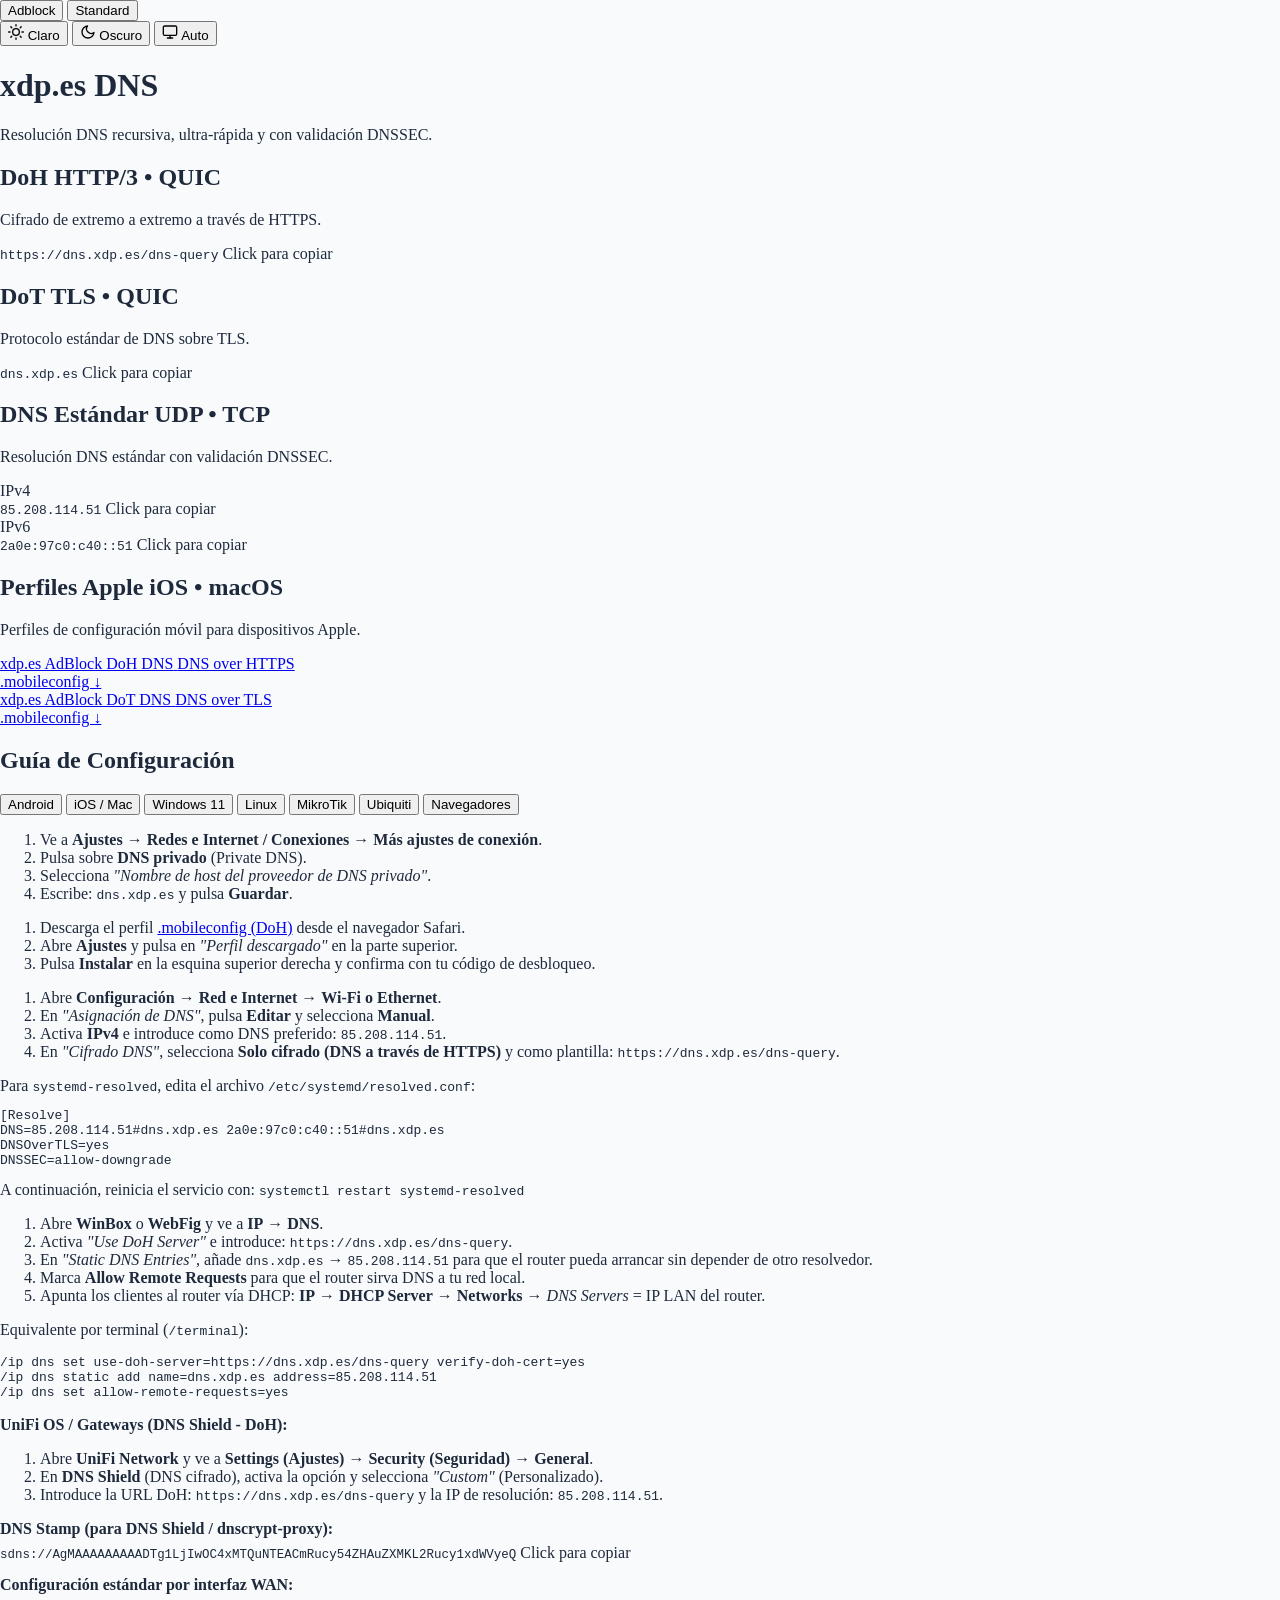
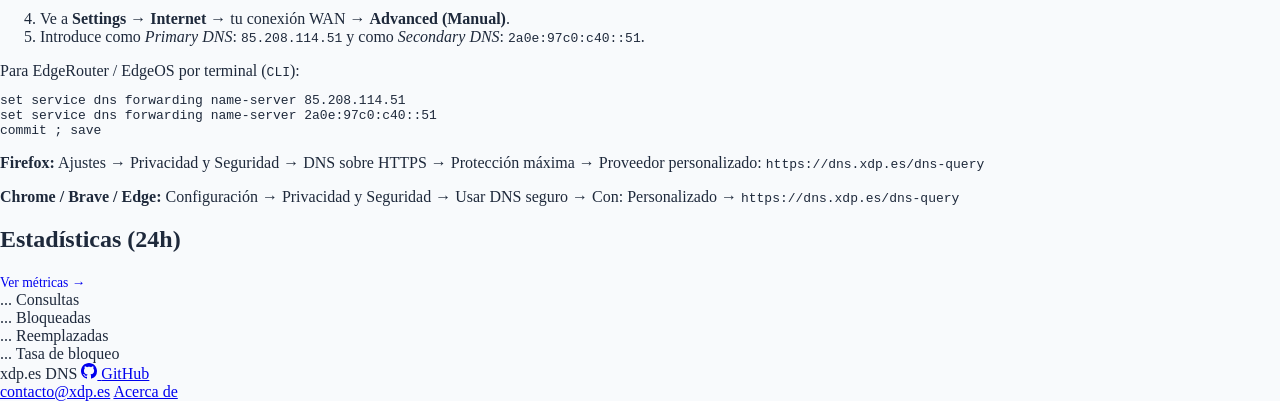
==== web/index.html @ 0057637e "Fix instant top and bottom overscroll and theme-color recoloring on theme switch" ====
<!DOCTYPE html>
<html lang="es" prefix="og: https://ogp.me/ns#">
<head>
    <meta charset="UTF-8">
    <meta name="viewport" content="width=device-width, initial-scale=1.0">
    <meta name="color-scheme" content="dark light">
    <title>xdp.es DNS</title>
    <meta name="description" content="Servidor DNS ultrarrápido enfocado en la privacidad">
    <link rel="canonical" href="https://xdp.es/">
    <meta name="robots" content="index, follow">

    <!-- Agentic & AI Machine-Readable Discovery -->
    <link rel="help" type="text/markdown" href="/llms.txt" title="LLM & AI Agent Context">
    <link rel="service-desc" type="application/json" href="/openapi.json" title="OpenAPI 3.1 Specification">
    <link rel="sitemap" type="application/xml" href="/sitemap.xml">

    <!-- Open Graph & Social -->
    <meta property="og:title" content="xdp.es DNS">
    <meta property="og:description" content="Servidor DNS ultrarrápido enfocado en la privacidad">
    <meta property="og:url" content="https://xdp.es/">
    <meta property="og:type" content="website">
    <meta property="og:site_name" content="xdp.es">
    <meta property="og:locale" content="es_ES">
    <meta property="og:image" content="https://xdp.es/android-chrome-512x512.png">
    <meta name="twitter:card" content="summary">
    <meta name="twitter:title" content="xdp.es DNS">
    <meta name="twitter:description" content="Servidor DNS ultrarrápido enfocado en la privacidad">
    <meta name="twitter:image" content="https://xdp.es/android-chrome-512x512.png">

    <!-- Theme Color for Mobile Browsers -->
    <meta name="theme-color" content="#0e0f12" media="(prefers-color-scheme: dark)">
    <meta name="theme-color" content="#f8fafc" media="(prefers-color-scheme: light)">

    <!-- Structured Data (JSON-LD) -->
    <script type="application/ld+json">
    {
      "@context": "https://schema.org",
      "@graph": [
        {
          "@type": "WebSite",
          "@id": "https://xdp.es/#website",
          "url": "https://xdp.es/",
          "name": "xdp.es DNS",
          "inLanguage": "es"
        },
        {
          "@type": "Organization",
          "@id": "https://xdp.es/#organization",
          "name": "xdp.es DNS",
          "url": "https://xdp.es/",
          "email": "contacto@xdp.es",
          "contactPoint": {
            "@type": "ContactPoint",
            "email": "contacto@xdp.es",
            "contactType": "customer support"
          }
        },
        {
          "@type": "WebAPI",
          "@id": "https://xdp.es/#webapi",
          "name": "xdp.es DNS over HTTPS",
          "documentation": "https://xdp.es/llms.txt",
          "termsOfService": "https://xdp.es/",
          "endpointUrl": "https://dns.xdp.es/dns-query"
        }
      ]
    }
    </script>

    <!-- Critical Anti-FOUC Background Style -->
    <style>
        html, body {
            background-color: #0e0f12;
            color: #f3f4f6;
            margin: 0;
            padding: 0;
        }
        html[data-theme="light"], html[data-theme="light"] body {
            background-color: #f8fafc;
            color: #1e293b;
        }
        html[data-theme="dark"], html[data-theme="dark"] body {
            background-color: #0e0f12;
            color: #f3f4f6;
        }
    </style>

    <!-- Inline script to prevent theme & language flashing (FOIT / FOUC) -->
    <script>
        (function() {
            try {
                const theme = localStorage.getItem('xdp_theme') || 'auto';
                const prefersDark = window.matchMedia('(prefers-color-scheme: dark)').matches;
                const effectiveTheme = theme === 'auto' ? (prefersDark ? 'dark' : 'light') : theme;
                document.documentElement.setAttribute('data-theme', effectiveTheme);
                document.documentElement.style.backgroundColor = effectiveTheme === 'dark' ? '#0e0f12' : '#f8fafc';
                document.documentElement.style.colorScheme = effectiveTheme;

                const navLang = (navigator.language || (navigator.languages && navigator.languages[0]) || 'es').toLowerCase();
                const userLang = navLang.startsWith('es') ? 'es' : 'en';
                document.documentElement.setAttribute('lang', userLang);
            } catch (e) {}
        })();
    </script>

    <!-- Speculation Rules for Instant 0ms Page Navigation -->
    <script type="speculationrules">
    {
      "prerender": [
        {
          "source": "list",
          "urls": ["/", "/about", "/stats", "/blocked"],
          "eagerness": "moderate"
        }
      ]
    }
    </script>

    <!-- Priority Stylesheet -->
    <link rel="stylesheet" href="/index.css?v=5.0">

    <!-- Fonts -->
    <link rel="preconnect" href="https://fonts.googleapis.com">
    <link rel="preconnect" href="https://fonts.gstatic.com" crossorigin>
    <link rel="preload" as="style" href="https://fonts.googleapis.com/css2?family=Inter:wght@400;500;600;700;800&display=swap">
    <link rel="stylesheet" href="https://fonts.googleapis.com/css2?family=Inter:wght@400;500;600;700;800&display=swap" media="print" onload="this.media='all'">
    <noscript>
        <link rel="stylesheet" href="https://fonts.googleapis.com/css2?family=Inter:wght@400;500;600;700;800&display=swap">
    </noscript>

    <!-- Favicons -->
    <link rel="apple-touch-icon" sizes="180x180" href="/apple-touch-icon.png">
    <link rel="icon" type="image/png" sizes="32x32" href="/favicon-32x32.png">
    <link rel="icon" type="image/png" sizes="16x16" href="/favicon-16x16.png">
    <link rel="shortcut icon" href="/favicon.ico">
    <link rel="manifest" href="/site.webmanifest">
</head>
<body>
    <div class="container">
        <!-- Site Header -->
        <header class="home-header">
            <div class="header-top">
                <div class="dns-mode-selector" role="group" aria-label="Modo DNS" data-agent-role="dns-mode-control">
                    <button type="button" class="dns-mode-btn active" data-dns-mode="adblock" aria-pressed="true" onclick="setDnsMode('adblock')" data-i18n="mode.adblock">Adblock</button>
                    <button type="button" class="dns-mode-btn" data-dns-mode="standard" aria-pressed="false" onclick="setDnsMode('standard')" data-i18n="mode.standard">Standard</button>
                </div>
                <div class="theme-switcher" role="group" aria-label="Seleccionar tema de color" data-agent-role="theme-control">
                    <button type="button" class="theme-btn" data-theme-val="light" onclick="setTheme('light')" title="Modo Claro" aria-label="Modo Claro" data-agent-action="set-light-theme">
                        <svg class="theme-icon" viewBox="0 0 24 24" width="16" height="16" stroke="currentColor" stroke-width="2" fill="none" stroke-linecap="round" stroke-linejoin="round" aria-hidden="true">
                            <circle cx="12" cy="12" r="5"></circle>
                            <line x1="12" y1="1" x2="12" y2="3"></line>
                            <line x1="12" y1="21" x2="12" y2="23"></line>
                            <line x1="4.22" y1="4.22" x2="5.64" y2="5.64"></line>
                            <line x1="18.36" y1="18.36" x2="19.78" y2="19.78"></line>
                            <line x1="1" y1="12" x2="3" y2="12"></line>
                            <line x1="21" y1="12" x2="23" y2="12"></line>
                            <line x1="4.22" y1="19.78" x2="5.64" y2="18.36"></line>
                            <line x1="18.36" y1="5.64" x2="19.78" y2="4.22"></line>
                        </svg>
                        <span class="theme-text" data-i18n="theme.light">Claro</span>
                    </button>
                    <button type="button" class="theme-btn" data-theme-val="dark" onclick="setTheme('dark')" title="Modo Oscuro" aria-label="Modo Oscuro" data-agent-action="set-dark-theme">
                        <svg class="theme-icon" viewBox="0 0 24 24" width="16" height="16" stroke="currentColor" stroke-width="2" fill="none" stroke-linecap="round" stroke-linejoin="round" aria-hidden="true">
                            <path d="M21 12.79A9 9 0 1 1 11.21 3 7 7 0 0 0 21 12.79z"></path>
                        </svg>
                        <span class="theme-text" data-i18n="theme.dark">Oscuro</span>
                    </button>
                    <button type="button" class="theme-btn" data-theme-val="auto" onclick="setTheme('auto')" title="Automático" aria-label="Automático" data-agent-action="set-auto-theme">
                        <svg class="theme-icon" viewBox="0 0 24 24" width="16" height="16" stroke="currentColor" stroke-width="2" fill="none" stroke-linecap="round" stroke-linejoin="round" aria-hidden="true">
                            <rect x="2" y="3" width="20" height="14" rx="2" ry="2"></rect>
                            <line x1="8" y1="21" x2="16" y2="21"></line>
                            <line x1="12" y1="17" x2="12" y2="21"></line>
                        </svg>
                        <span class="theme-text" data-i18n="theme.auto">Auto</span>
                    </button>
                </div>
            </div>
            <div class="header-brand">
                <h1>xdp.es DNS</h1>
                <div class="subtitle" data-i18n="hero.subtitle">Resolución DNS recursiva, ultra-rápida y con validación DNSSEC.</div>
            </div>
        </header>

        <!-- Main Content -->
        <main>
            <!-- DoH (DNS over HTTPS) -->
            <section class="card" aria-labelledby="heading-doh" data-agent-protocol="doh" data-endpoint-url="https://dns.xdp.es/dns-query">
                <div class="card-header">
                    <h2 id="heading-doh">DoH <span class="badge">HTTP/3 &bull; QUIC</span></h2>
                </div>
                <div class="card-content">
                    <p class="desc" data-i18n="doh.desc">Cifrado de extremo a extremo a través de HTTPS.</p>
                    <div class="endpoint-box">
                        <div class="copyable-wrapper" role="button" tabindex="0" onclick="copyCurrentEndpoint('doh', this)" onkeydown="if(event.key==='Enter'||event.key===' ')copyCurrentEndpoint('doh', this)" aria-label="Copiar URL DoH" data-agent-action="copy-doh-endpoint">
                            <code class="code-val" id="doh-endpoint-value">https://dns.xdp.es/dns-query</code>
                            <span class="tooltip" data-i18n="copy.tooltip">Click para copiar</span>
                        </div>
                    </div>
                </div>
            </section>

            <!-- DoT (DNS over TLS) -->
            <section class="card" aria-labelledby="heading-dot" data-agent-protocol="dot" data-endpoint-hostname="dns.xdp.es" data-endpoint-port="853">
                <div class="card-header">
                    <h2 id="heading-dot">DoT <span class="badge">TLS &bull; QUIC</span></h2>
                </div>
                <div class="card-content">
                    <p class="desc" data-i18n="dot.desc">Protocolo estándar de DNS sobre TLS.</p>
                    <div class="endpoint-box">
                        <div class="copyable-wrapper" role="button" tabindex="0" onclick="copyCurrentEndpoint('dot', this)" onkeydown="if(event.key==='Enter'||event.key===' ')copyCurrentEndpoint('dot', this)" aria-label="Copiar Hostname DoT" data-agent-action="copy-dot-hostname">
                            <code class="code-val" id="dot-hostname-value">dns.xdp.es</code>
                            <span class="tooltip" data-i18n="copy.tooltip">Click para copiar</span>
                        </div>
                    </div>
                </div>
            </section>

            <!-- Standard DNS (UDP / TCP) -->
            <section class="card" aria-labelledby="heading-standard-dns" data-agent-protocol="dns-plain">
                <div class="card-header">
                    <h2 id="heading-standard-dns"><span data-i18n="std.title">DNS Estándar</span> <span class="badge badge-secondary">UDP &bull; TCP</span></h2>
                </div>
                <div class="card-content">
                    <p class="desc" data-i18n="std.desc">Resolución DNS estándar con validación DNSSEC.</p>
                    <div class="ip-grid">
                        <div class="ip-item" data-ip-version="ipv4">
                            <span class="label">IPv4</span>
                            <div class="copyable-wrapper" role="button" tabindex="0" onclick="copyCurrentEndpoint('ipv4', this)" onkeydown="if(event.key==='Enter'||event.key===' ')copyCurrentEndpoint('ipv4', this)" aria-label="Copiar IPv4" data-agent-action="copy-ipv4">
                                <code class="code-val" id="ipv4-value">85.208.114.51</code>
                                <span class="tooltip" data-i18n="copy.tooltip">Click para copiar</span>
                            </div>
                        </div>
                        <div class="ip-item" data-ip-version="ipv6">
                            <span class="label">IPv6</span>
                            <div class="copyable-wrapper" role="button" tabindex="0" onclick="copyCurrentEndpoint('ipv6', this)" onkeydown="if(event.key==='Enter'||event.key===' ')copyCurrentEndpoint('ipv6', this)" aria-label="Copiar IPv6" data-agent-action="copy-ipv6">
                                <code class="code-val" id="ipv6-value">2a0e:97c0:c40::51</code>
                                <span class="tooltip" data-i18n="copy.tooltip">Click para copiar</span>
                            </div>
                        </div>
                    </div>
                </div>
            </section>

            <!-- Apple Profiles (iOS / macOS) -->
            <section class="card" aria-labelledby="heading-profiles" data-agent-category="apple-profiles">
                <div class="card-header">
                    <h2 id="heading-profiles"><span data-i18n="profiles.title">Perfiles Apple</span> <span class="badge">iOS &bull; macOS</span></h2>
                </div>
                <div class="card-content">
                    <p class="desc" data-i18n="profiles.desc">Perfiles de configuración móvil para dispositivos Apple.</p>
                    <div class="profile-list">
                        <a href="dns_xdp_es_doh.mobileconfig" id="profile-doh-link" class="profile-btn" download aria-label="Descargar perfil DoH" data-agent-action="download-doh-mobileconfig">
                            <div class="profile-info">
                                <span class="profile-label" id="profile-doh-label" data-i18n="profiles.doh_title">xdp.es AdBlock DoH DNS</span>
                                <span class="profile-sub">DNS over HTTPS</span>
                            </div>
                            <span class="profile-link">.mobileconfig &darr;</span>
                        </a>
                        <a href="dns_xdp_es_dot.mobileconfig" id="profile-dot-link" class="profile-btn" download aria-label="Descargar perfil DoT" data-agent-action="download-dot-mobileconfig">
                            <div class="profile-info">
                                <span class="profile-label" id="profile-dot-label" data-i18n="profiles.dot_title">xdp.es AdBlock DoT DNS</span>
                                <span class="profile-sub">DNS over TLS</span>
                            </div>
                            <span class="profile-link">.mobileconfig &darr;</span>
                        </a>
                    </div>
                </div>
            </section>

            <!-- Quick Setup Guide -->
            <section class="card" aria-labelledby="heading-guide" data-agent-category="setup-guides">
                <div class="card-header">
                    <h2 id="heading-guide" data-i18n="guide.title">Guía de Configuración</h2>
                </div>
                <div class="card-content">
                    <div class="guide-tabs" role="tablist" aria-label="Plataformas">
                        <button type="button" class="guide-tab active" id="tab-android" data-platform="android" role="tab" aria-selected="true" aria-controls="guide-android" onclick="switchGuide('android', this)" data-agent-tab="android" data-i18n="guide.tab_android">Android</button>
                        <button type="button" class="guide-tab" id="tab-ios" data-platform="ios" role="tab" aria-selected="false" aria-controls="guide-ios" onclick="switchGuide('ios', this)" data-agent-tab="ios" data-i18n="guide.tab_ios">iOS / Mac</button>
                        <button type="button" class="guide-tab" id="tab-windows" data-platform="windows" role="tab" aria-selected="false" aria-controls="guide-windows" onclick="switchGuide('windows', this)" data-agent-tab="windows" data-i18n="guide.tab_windows">Windows 11</button>
                        <button type="button" class="guide-tab" id="tab-linux" data-platform="linux" role="tab" aria-selected="false" aria-controls="guide-linux" onclick="switchGuide('linux', this)" data-agent-tab="linux" data-i18n="guide.tab_linux">Linux</button>
                        <button type="button" class="guide-tab" id="tab-mikrotik" data-platform="mikrotik" role="tab" aria-selected="false" aria-controls="guide-mikrotik" onclick="switchGuide('mikrotik', this)" data-agent-tab="mikrotik" data-i18n="guide.tab_mikrotik">MikroTik</button>
                        <button type="button" class="guide-tab" id="tab-ubiquiti" data-platform="ubiquiti" role="tab" aria-selected="false" aria-controls="guide-ubiquiti" onclick="switchGuide('ubiquiti', this)" data-agent-tab="ubiquiti" data-i18n="guide.tab_ubiquiti">Ubiquiti</button>
                        <button type="button" class="guide-tab" id="tab-browser" data-platform="browser" role="tab" aria-selected="false" aria-controls="guide-browser" onclick="switchGuide('browser', this)" data-agent-tab="browser" data-i18n="guide.tab_browser">Navegadores</button>
                    </div>

                    <!-- Android Guide -->
                    <div id="guide-android" class="guide-panel active" role="tabpanel" aria-labelledby="tab-android" data-platform-guide="android">
                        <ol class="steps-list">
                            <li data-i18n-html="guide.android.s1">Ve a <strong>Ajustes</strong> &rarr; <strong>Redes e Internet / Conexiones</strong> &rarr; <strong>Más ajustes de conexión</strong>.</li>
                            <li data-i18n-html="guide.android.s2">Pulsa sobre <strong>DNS privado</strong> (Private DNS).</li>
                            <li data-i18n-html="guide.android.s3">Selecciona <em>"Nombre de host del proveedor de DNS privado"</em>.</li>
                            <li data-i18n-html="guide.android.s4">Escribe: <code class="code-inline">dns.xdp.es</code> y pulsa <strong>Guardar</strong>.</li>
                        </ol>
                    </div>

                    <!-- iOS / Mac Guide -->
                    <div id="guide-ios" class="guide-panel" role="tabpanel" aria-labelledby="tab-ios" data-platform-guide="ios">
                        <ol class="steps-list">
                            <li data-i18n-html="guide.ios.s1">Descarga el perfil <a href="dns_xdp_es_doh.mobileconfig" class="text-link">.mobileconfig (DoH)</a> desde el navegador Safari.</li>
                            <li data-i18n-html="guide.ios.s2">Abre <strong>Ajustes</strong> y pulsa en <em>"Perfil descargado"</em> en la parte superior.</li>
                            <li data-i18n-html="guide.ios.s3">Pulsa <strong>Instalar</strong> en la esquina superior derecha y confirma con tu código de desbloqueo.</li>
                        </ol>
                    </div>

                    <!-- Windows 11 Guide -->
                    <div id="guide-windows" class="guide-panel" role="tabpanel" aria-labelledby="tab-windows" data-platform-guide="windows">
                        <ol class="steps-list">
                            <li data-i18n-html="guide.windows.s1">Abre <strong>Configuración</strong> &rarr; <strong>Red e Internet</strong> &rarr; <strong>Wi-Fi o Ethernet</strong>.</li>
                            <li data-i18n-html="guide.windows.s2">En <em>"Asignación de DNS"</em>, pulsa <strong>Editar</strong> y selecciona <strong>Manual</strong>.</li>
                            <li data-i18n-html="guide.windows.s3">Activa <strong>IPv4</strong> e introduce como DNS preferido: <code class="code-inline">85.208.114.51</code>.</li>
                            <li data-i18n-html="guide.windows.s4">En <em>"Cifrado DNS"</em>, selecciona <strong>Solo cifrado (DNS a través de HTTPS)</strong> y como plantilla: <code class="code-inline">https://dns.xdp.es/dns-query</code>.</li>
                        </ol>
                    </div>

                    <!-- Linux Guide -->
                    <div id="guide-linux" class="guide-panel" role="tabpanel" aria-labelledby="tab-linux" data-platform-guide="linux">
                        <p data-i18n-html="guide.linux.desc" style="margin-bottom: 8px;">Para <code>systemd-resolved</code>, edita el archivo <code class="code-inline">/etc/systemd/resolved.conf</code>:</p>
                        <pre class="code-block"><code>[Resolve]
DNS=85.208.114.51#dns.xdp.es 2a0e:97c0:c40::51#dns.xdp.es
DNSOverTLS=yes
DNSSEC=allow-downgrade</code></pre>
                        <p data-i18n-html="guide.linux.reload" style="margin-top: 8px;">A continuación, reinicia el servicio con: <code class="code-inline">systemctl restart systemd-resolved</code></p>
                    </div>

                    <!-- MikroTik Guide -->
                    <div id="guide-mikrotik" class="guide-panel" role="tabpanel" aria-labelledby="tab-mikrotik" data-platform-guide="mikrotik">
                        <ol class="steps-list">
                            <li data-i18n-html="guide.mikrotik.s1">Abre <strong>WinBox</strong> o <strong>WebFig</strong> y ve a <strong>IP</strong> &rarr; <strong>DNS</strong>.</li>
                            <li data-i18n-html="guide.mikrotik.s2">Activa <em>"Use DoH Server"</em> e introduce: <code class="code-inline">https://dns.xdp.es/dns-query</code>.</li>
                            <li data-i18n-html="guide.mikrotik.s3">En <em>"Static DNS Entries"</em>, añade <code class="code-inline">dns.xdp.es</code> &rarr; <code class="code-inline">85.208.114.51</code> para que el router pueda arrancar sin depender de otro resolvedor.</li>
                            <li data-i18n-html="guide.mikrotik.s4">Marca <strong>Allow Remote Requests</strong> para que el router sirva DNS a tu red local.</li>
                            <li data-i18n-html="guide.mikrotik.s5">Apunta los clientes al router vía DHCP: <strong>IP</strong> &rarr; <strong>DHCP Server</strong> &rarr; <strong>Networks</strong> &rarr; <em>DNS Servers</em> = IP LAN del router.</li>
                        </ol>
                        <p data-i18n-html="guide.mikrotik.cli" style="margin-top: 8px;">Equivalente por terminal (<code>/terminal</code>):</p>
                        <pre class="code-block"><code>/ip dns set use-doh-server=https://dns.xdp.es/dns-query verify-doh-cert=yes
/ip dns static add name=dns.xdp.es address=85.208.114.51
/ip dns set allow-remote-requests=yes</code></pre>
                    </div>

                    <!-- Ubiquiti Guide -->
                    <div id="guide-ubiquiti" class="guide-panel" role="tabpanel" aria-labelledby="tab-ubiquiti" data-platform-guide="ubiquiti">
                        <p data-i18n-html="guide.ubiquiti.title_unifi" style="font-weight: 600; margin-bottom: 6px;">UniFi OS / Gateways (DNS Shield - DoH):</p>
                        <ol class="steps-list">
                            <li data-i18n-html="guide.ubiquiti.s1">Abre <strong>UniFi Network</strong> y ve a <strong>Settings (Ajustes)</strong> &rarr; <strong>Security (Seguridad)</strong> &rarr; <strong>General</strong>.</li>
                            <li data-i18n-html="guide.ubiquiti.s2">En <strong>DNS Shield</strong> (DNS cifrado), activa la opción y selecciona <em>"Custom"</em> (Personalizado).</li>
                            <li data-i18n-html="guide.ubiquiti.s3">Introduce la URL DoH: <code class="code-inline">https://dns.xdp.es/dns-query</code> y la IP de resolución: <code class="code-inline">85.208.114.51</code>.</li>
                        </ol>
                        <p data-i18n-html="guide.ubiquiti.title_stamp" style="font-weight: 600; margin-top: 14px; margin-bottom: 6px;">DNS Stamp (para DNS Shield / dnscrypt-proxy):</p>
                        <div class="copyable-wrapper" role="button" tabindex="0" onclick="copyCurrentEndpoint('stamp', this)" onkeydown="if(event.key==='Enter'||event.key===' ')copyCurrentEndpoint('stamp', this)" aria-label="Copiar DNS Stamp" style="margin-bottom: 8px;">
                            <code class="code-val" id="stamp-value" style="word-break: break-all; font-size: 0.78rem;">sdns://AgMAAAAAAAAADTg1LjIwOC4xMTQuNTEACmRucy54ZHAuZXMKL2Rucy1xdWVyeQ</code>
                            <span class="tooltip" data-i18n="copy.tooltip">Click para copiar</span>
                        </div>
                        <p data-i18n-html="guide.ubiquiti.title_wan" style="font-weight: 600; margin-top: 14px; margin-bottom: 6px;">Configuración estándar por interfaz WAN:</p>
                        <ol class="steps-list" start="4">
                            <li data-i18n-html="guide.ubiquiti.s4">Ve a <strong>Settings</strong> &rarr; <strong>Internet</strong> &rarr; tu conexión WAN &rarr; <strong>Advanced (Manual)</strong>.</li>
                            <li data-i18n-html="guide.ubiquiti.s5">Introduce como <em>Primary DNS</em>: <code class="code-inline">85.208.114.51</code> y como <em>Secondary DNS</em>: <code class="code-inline">2a0e:97c0:c40::51</code>.</li>
                        </ol>
                        <p data-i18n-html="guide.ubiquiti.cli" style="margin-top: 12px; margin-bottom: 6px;">Para EdgeRouter / EdgeOS por terminal (<code>CLI</code>):</p>
                        <pre class="code-block"><code>set service dns forwarding name-server 85.208.114.51
set service dns forwarding name-server 2a0e:97c0:c40::51
commit ; save</code></pre>
                    </div>

                    <!-- Browser Guide -->
                    <div id="guide-browser" class="guide-panel" role="tabpanel" aria-labelledby="tab-browser" data-platform-guide="browser">
                        <p data-i18n-html="guide.browser.ff" style="margin-bottom: 6px;"><strong>Firefox:</strong> Ajustes &rarr; Privacidad y Seguridad &rarr; DNS sobre HTTPS &rarr; Protección máxima &rarr; Proveedor personalizado: <code class="code-inline">https://dns.xdp.es/dns-query</code></p>
                        <p data-i18n-html="guide.browser.chrome"><strong>Chrome / Brave / Edge:</strong> Configuración &rarr; Privacidad y Seguridad &rarr; Usar DNS seguro &rarr; Con: Personalizado &rarr; <code class="code-inline">https://dns.xdp.es/dns-query</code></p>
                    </div>
                </div>
            </section>

            <!-- Resolution Stats Summary -->
            <section class="card" aria-labelledby="heading-stats" data-agent-category="live-telemetry">
                <div class="card-header">
                    <h2 id="heading-stats" data-i18n="stats.summary_title">Estadísticas (24h)</h2>
                    <a href="/stats" class="text-link" style="font-size: 0.85rem; font-weight: 500; text-decoration: none;" aria-label="Ver estadísticas completas" data-agent-action="navigate-to-stats" data-i18n="stats.view_metrics">Ver métricas &rarr;</a>
                </div>
                <div class="card-content">
                    <div class="stats-grid">
                        <div class="stat-item" data-metric="total-queries-24h">
                            <span class="stat-num" id="stat-total">...</span>
                            <span class="stat-lbl" data-i18n="stats.processed">Consultas</span>
                        </div>
                        <div class="stat-item" data-metric="blocked-queries-24h">
                            <span class="stat-num" id="stat-blocked">...</span>
                            <span class="stat-lbl" data-i18n="stats.blocked">Bloqueadas</span>
                        </div>
                        <div class="stat-item" data-metric="evaded-queries-24h">
                            <span class="stat-num" id="stat-evaded">...</span>
                            <span class="stat-lbl" data-i18n="stats.evaded">Reemplazadas</span>
                        </div>
                        <div class="stat-item" data-metric="block-percentage-24h">
                            <span class="stat-num" id="stat-percent">...</span>
                            <span class="stat-lbl" data-i18n="stats.block_rate">Tasa de bloqueo</span>
                        </div>
                    </div>
                </div>
            </section>
        </main>

        <!-- Site Footer -->
        <footer class="site-footer">
            <div class="site-footer-brand">
                <span>xdp.es DNS</span>
                <a href="https://github.com/Oihalitz/xdp-dns-evadeproxy" target="_blank" rel="noopener noreferrer" class="site-footer-link" aria-label="GitHub" title="GitHub">
                    <svg width="16" height="16" viewBox="0 0 24 24" fill="currentColor" aria-hidden="true"><path d="M12 0C5.37 0 0 5.37 0 12c0 5.31 3.435 9.795 8.205 11.385.6.105.825-.255.825-.57 0-.285-.015-1.23-.015-2.235-3.015.555-3.795-.735-4.035-1.41-.135-.345-.72-1.41-1.23-1.695-.42-.225-1.02-.78-.015-.795.945-.015 1.62.87 1.845 1.23 1.08 1.815 2.805 1.305 3.495.99.105-.78.42-1.305.765-1.605-2.67-.3-5.46-1.335-5.46-5.925 0-1.305.465-2.385 1.23-3.225-.12-.3-.54-1.53.12-3.18 0 0 1.005-.315 3.3 1.23.96-.27 1.98-.405 3-.405s2.04.135 3 .405c2.295-1.56 3.3-1.23 3.3-1.23.66 1.65.24 2.88.12 3.18.765.84 1.23 1.905 1.23 3.225 0 4.605-2.805 5.625-5.475 5.925.435.375.81 1.095.81 2.22 0 1.605-.015 2.895-.015 3.3 0 .315.225.69.825.57A12.02 12.02 0 0024 12c0-6.63-5.37-12-12-12z"/></svg>
                    <span>GitHub</span>
                </a>
            </div>
            <div class="site-footer-links">
                <a href="mailto:contacto@xdp.es" class="site-footer-link">contacto@xdp.es</a>
                <a href="/about" class="site-footer-link" data-i18n="nav.about">Acerca de</a>
            </div>
        </footer>
    </div>

    <!-- Scripts -->
    <script src="/i18n.js?v=4.5"></script>
    <script src="/theme.js?v=4.2" defer></script>
    <script src="/index.js?v=3.9" defer></script>
</body>
</html>
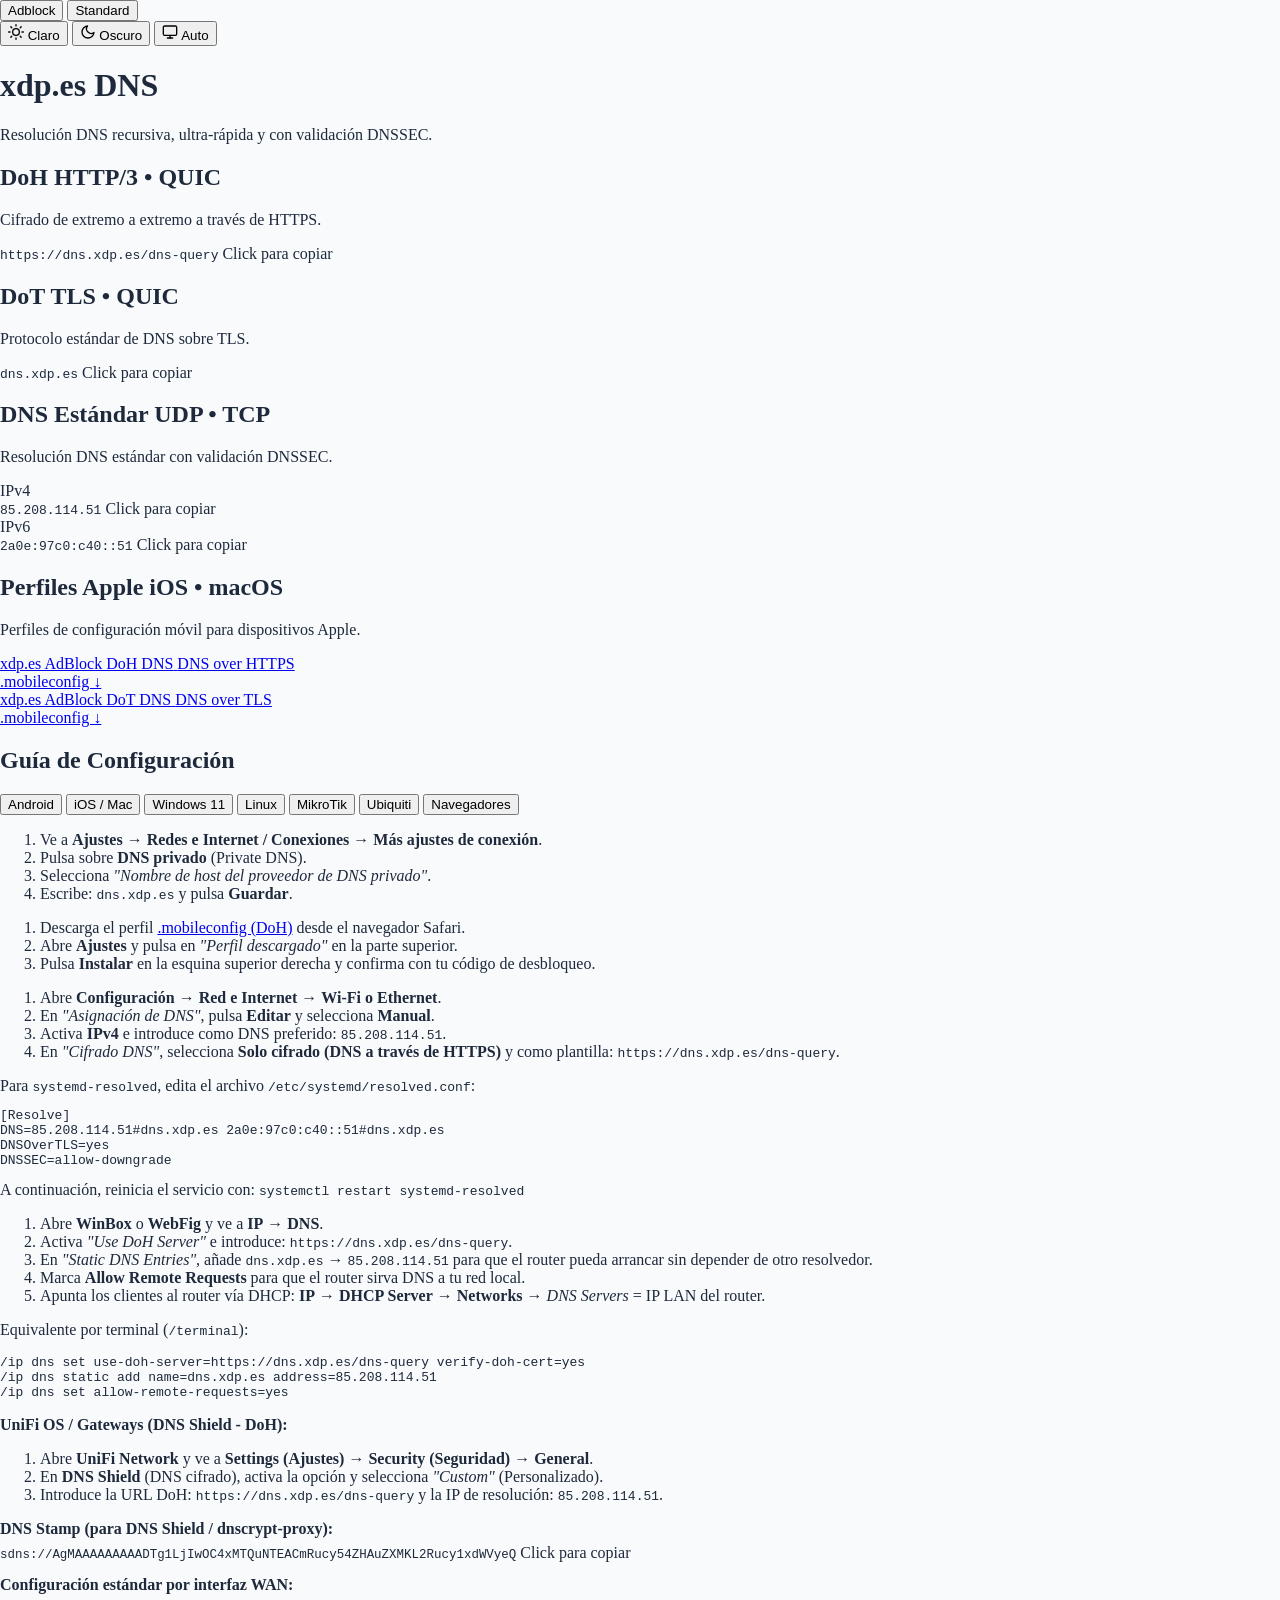
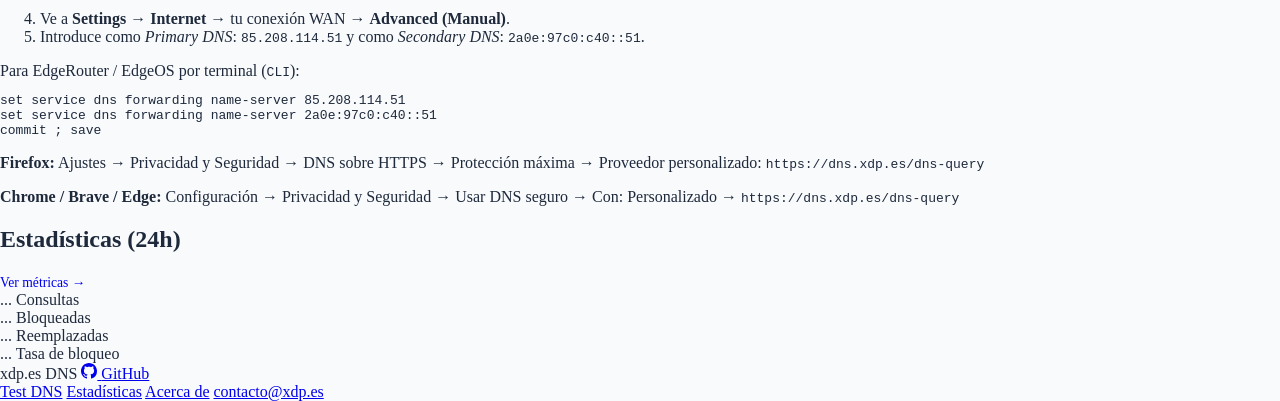
==== commit 8bd165c7: "seo: enhance metadata, schema json-ld, over-blocking messaging, sitemap and sticky footer layout in " ====
--- a/web/index.html
+++ b/web/index.html
@@ -4,10 +4,11 @@
     <meta charset="UTF-8">
     <meta name="viewport" content="width=device-width, initial-scale=1.0">
     <meta name="color-scheme" content="dark light">
-    <title>xdp.es DNS</title>
-    <meta name="description" content="Servidor DNS ultrarrápido enfocado en la privacidad">
+    <title data-i18n="site.title">xdp.es DNS | DNS público en España contra bloqueos indiscriminados</title>
+    <meta name="description" content="Servidor DNS recursivo público en Madrid diseñado para mitigar bloqueos indiscriminados a CDNs y servicios legítimos. Soporte DoH (HTTP/3), DoT, DNSSEC y Zero-Logs.">
+    <meta name="keywords" content="dns publico espana, bloqueos indiscriminados dns, bloqueo cloudflare isp, falsos positivos dns, doh madrid, dot, dns sobre https, dnssec, servidor dns privado, dns adblock, dns neutral">
     <link rel="canonical" href="https://xdp.es/">
-    <meta name="robots" content="index, follow">
+    <meta name="robots" content="index, follow, max-image-preview:large, max-snippet:-1, max-video-preview:-1">
 
     <!-- Agentic & AI Machine-Readable Discovery -->
     <link rel="help" type="text/markdown" href="/llms.txt" title="LLM & AI Agent Context">
@@ -15,17 +16,23 @@
     <link rel="sitemap" type="application/xml" href="/sitemap.xml">
 
     <!-- Open Graph & Social -->
-    <meta property="og:title" content="xdp.es DNS">
-    <meta property="og:description" content="Servidor DNS ultrarrápido enfocado en la privacidad">
+    <meta property="og:title" content="xdp.es DNS | DNS público en España contra bloqueos indiscriminados">
+    <meta property="og:description" content="Servidor DNS recursivo público en Madrid diseñado para mitigar bloqueos indiscriminados a CDNs y servicios legítimos. Soporte DoH (HTTP/3), DoT, DNSSEC y Zero-Logs.">
     <meta property="og:url" content="https://xdp.es/">
     <meta property="og:type" content="website">
-    <meta property="og:site_name" content="xdp.es">
+    <meta property="og:site_name" content="xdp.es DNS">
     <meta property="og:locale" content="es_ES">
+    <meta property="og:locale:alternate" content="en_US">
     <meta property="og:image" content="https://xdp.es/android-chrome-512x512.png">
+    <meta property="og:image:width" content="512">
+    <meta property="og:image:height" content="512">
+    <meta property="og:image:type" content="image/png">
+    <meta property="og:image:alt" content="Logo de xdp.es DNS">
     <meta name="twitter:card" content="summary">
-    <meta name="twitter:title" content="xdp.es DNS">
-    <meta name="twitter:description" content="Servidor DNS ultrarrápido enfocado en la privacidad">
+    <meta name="twitter:title" content="xdp.es DNS | DNS público en España contra bloqueos indiscriminados">
+    <meta name="twitter:description" content="Servidor DNS recursivo público en Madrid diseñado para mitigar bloqueos indiscriminados a CDNs y servicios legítimos. Soporte DoH (HTTP/3), DoT, DNSSEC y Zero-Logs.">
     <meta name="twitter:image" content="https://xdp.es/android-chrome-512x512.png">
+    <meta name="twitter:image:alt" content="Logo de xdp.es DNS">
 
     <!-- Theme Color for Mobile Browsers -->
     <meta name="theme-color" content="#0e0f12" media="(prefers-color-scheme: dark)">
@@ -41,13 +48,15 @@
           "@id": "https://xdp.es/#website",
           "url": "https://xdp.es/",
           "name": "xdp.es DNS",
-          "inLanguage": "es"
+          "description": "Servidor DNS recursivo público en España enfocado en privacidad y mitigación de bloqueos indiscriminados",
+          "inLanguage": ["es", "en"]
         },
         {
           "@type": "Organization",
           "@id": "https://xdp.es/#organization",
           "name": "xdp.es DNS",
           "url": "https://xdp.es/",
+          "logo": "https://xdp.es/android-chrome-512x512.png",
           "email": "contacto@xdp.es",
           "contactPoint": {
             "@type": "ContactPoint",
@@ -56,12 +65,62 @@
           }
         },
         {
+          "@type": "SoftwareApplication",
+          "@id": "https://xdp.es/#service",
+          "name": "xdp.es DNS",
+          "applicationCategory": "SecurityApplication",
+          "operatingSystem": "Android, iOS, macOS, Windows, Linux, RouterOS",
+          "offers": {
+            "@type": "Offer",
+            "price": "0",
+            "priceCurrency": "EUR"
+          }
+        },
+        {
           "@type": "WebAPI",
           "@id": "https://xdp.es/#webapi",
           "name": "xdp.es DNS over HTTPS",
           "documentation": "https://xdp.es/llms.txt",
           "termsOfService": "https://xdp.es/",
           "endpointUrl": "https://dns.xdp.es/dns-query"
+        },
+        {
+          "@type": "FAQPage",
+          "@id": "https://xdp.es/#faq",
+          "mainEntity": [
+            {
+              "@type": "Question",
+              "name": "¿Cómo protege xdp.es frente a bloqueos indiscriminados?",
+              "acceptedAnswer": {
+                "@type": "Answer",
+                "text": "Muchos proveedores de Internet bloquean rangos de IPs enteros pertenecientes a redes CDN para frenar emisiones no autorizadas, provocando que miles de sitios web legítimos e inocentes queden inaccesibles. xdp.es detecta estas incidencias y enruta la resolución hacia direcciones alternativas no afectadas dentro de la misma red, garantizando el acceso ininterrumpido a servicios legítimos."
+              }
+            },
+            {
+              "@type": "Question",
+              "name": "¿Guarda xdp.es registros o historial de navegación?",
+              "acceptedAnswer": {
+                "@type": "Answer",
+                "text": "No. xdp.es opera bajo una estricta política Zero-Logs: no se almacena ninguna dirección IP ni historial de consultas, garantizando la total privacidad de los usuarios."
+              }
+            },
+            {
+              "@type": "Question",
+              "name": "¿Dónde están ubicados los servidores de xdp.es?",
+              "acceptedAnswer": {
+                "@type": "Answer",
+                "text": "Nuestros servidores están alojados en centros de datos en Madrid (España), ofreciendo latencias mínimas y conectividad directa con los principales operadores y puntos de intercambio de tráfico."
+              }
+            },
+            {
+              "@type": "Question",
+              "name": "¿Qué protocolos DNS soporta xdp.es?",
+              "acceptedAnswer": {
+                "@type": "Answer",
+                "text": "Soporta DNS over HTTPS (DoH con HTTP/2 y HTTP/3 QUIC), DNS over TLS (DoT en el puerto 853) y DNS estándar (UDP/TCP en el puerto 53 con validación DNSSEC y soporte dual-stack IPv4/IPv6)."
+              }
+            }
+          ]
         }
       ]
     }
@@ -408,8 +467,10 @@
                 </a>
             </div>
             <div class="site-footer-links">
+                <a href="/test" class="site-footer-link" data-i18n="nav.test">Test DNS</a>
+                <a href="/stats" class="site-footer-link" data-i18n="nav.stats">Estadísticas</a>
+                <a href="/about" class="site-footer-link" data-i18n="nav.about">Acerca de</a>
                 <a href="mailto:contacto@xdp.es" class="site-footer-link">contacto@xdp.es</a>
-                <a href="/about" class="site-footer-link" data-i18n="nav.about">Acerca de</a>
             </div>
         </footer>
     </div>
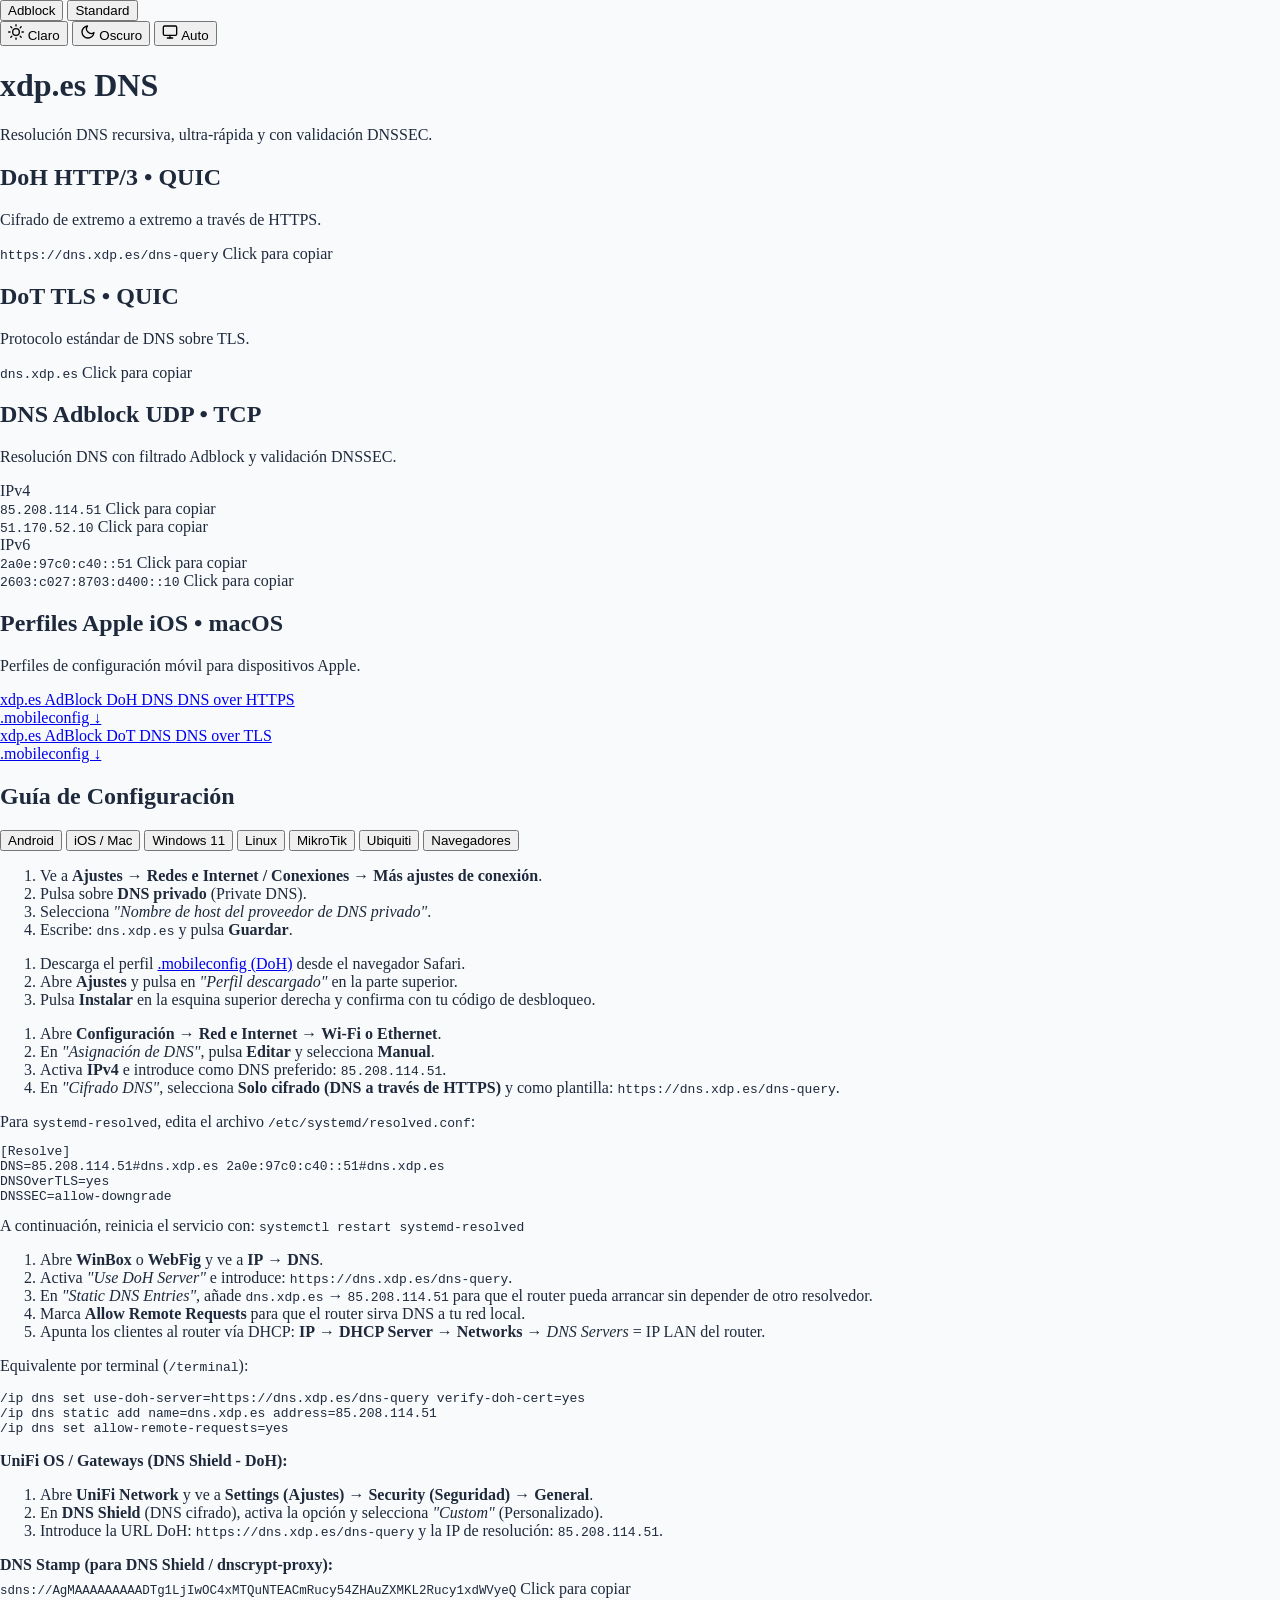
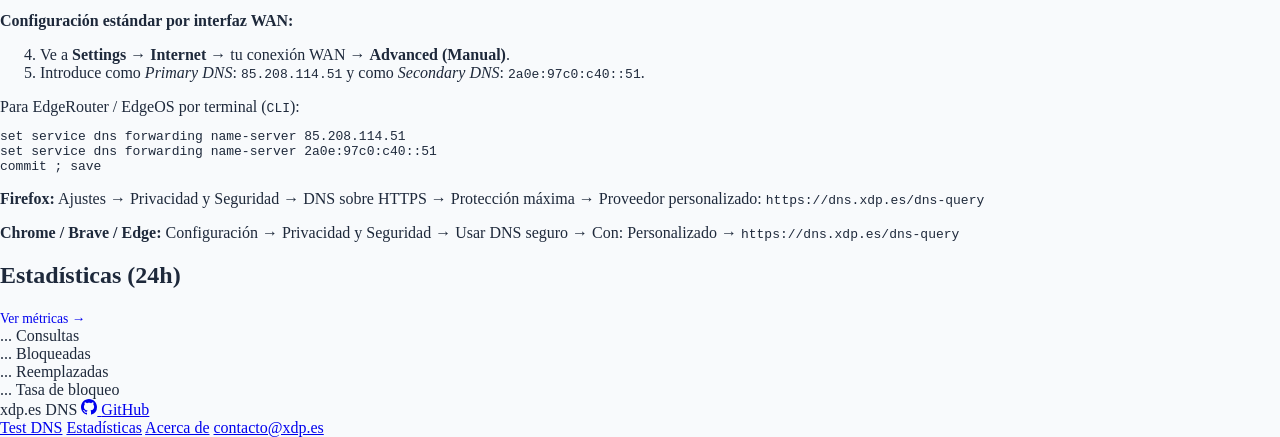
==== commit 224e3d9a: "Display DNS Adblock instead of DNS Estándar when Adblock profile is active" ====
--- a/web/index.html
+++ b/web/index.html
@@ -277,10 +277,10 @@
             <!-- Standard DNS (UDP / TCP) -->
             <section class="card" aria-labelledby="heading-standard-dns" data-agent-protocol="dns-plain">
                 <div class="card-header">
-                    <h2 id="heading-standard-dns"><span data-i18n="std.title">DNS Estándar</span> <span class="badge badge-secondary">UDP &bull; TCP</span></h2>
-                </div>
-                <div class="card-content">
-                    <p class="desc" data-i18n="std.desc">Resolución DNS estándar con validación DNSSEC.</p>
+                    <h2 id="heading-standard-dns"><span id="std-dns-title" data-i18n="std.title">DNS Adblock</span> <span class="badge badge-secondary">UDP &bull; TCP</span></h2>
+                </div>
+                <div class="card-content">
+                    <p class="desc" id="std-dns-desc" data-i18n="std.desc">Resolución DNS con filtrado Adblock y validación DNSSEC.</p>
                     <div class="ip-grid">
                         <div class="ip-item" data-ip-version="ipv4">
                             <span class="label">IPv4</span>
@@ -288,11 +288,19 @@
                                 <code class="code-val" id="ipv4-value">85.208.114.51</code>
                                 <span class="tooltip" data-i18n="copy.tooltip">Click para copiar</span>
                             </div>
+                            <div class="copyable-wrapper" role="button" tabindex="0" onclick="copyCurrentEndpoint('ipv4Secondary', this)" onkeydown="if(event.key==='Enter'||event.key===' ')copyCurrentEndpoint('ipv4Secondary', this)" aria-label="Copiar IPv4" data-agent-action="copy-ipv4-secondary">
+                                <code class="code-val" id="ipv4-secondary-value">51.170.52.10</code>
+                                <span class="tooltip" data-i18n="copy.tooltip">Click para copiar</span>
+                            </div>
                         </div>
                         <div class="ip-item" data-ip-version="ipv6">
                             <span class="label">IPv6</span>
                             <div class="copyable-wrapper" role="button" tabindex="0" onclick="copyCurrentEndpoint('ipv6', this)" onkeydown="if(event.key==='Enter'||event.key===' ')copyCurrentEndpoint('ipv6', this)" aria-label="Copiar IPv6" data-agent-action="copy-ipv6">
                                 <code class="code-val" id="ipv6-value">2a0e:97c0:c40::51</code>
+                                <span class="tooltip" data-i18n="copy.tooltip">Click para copiar</span>
+                            </div>
+                            <div class="copyable-wrapper" role="button" tabindex="0" onclick="copyCurrentEndpoint('ipv6Secondary', this)" onkeydown="if(event.key==='Enter'||event.key===' ')copyCurrentEndpoint('ipv6Secondary', this)" aria-label="Copiar IPv6" data-agent-action="copy-ipv6-secondary">
+                                <code class="code-val" id="ipv6-secondary-value">2603:c027:8703:d400::10</code>
                                 <span class="tooltip" data-i18n="copy.tooltip">Click para copiar</span>
                             </div>
                         </div>
@@ -476,8 +484,8 @@
     </div>
 
     <!-- Scripts -->
-    <script src="/i18n.js?v=4.5"></script>
+    <script src="/i18n.js?v=4.11"></script>
     <script src="/theme.js?v=4.2" defer></script>
-    <script src="/index.js?v=3.9" defer></script>
+    <script src="/index.js?v=4.1" defer></script>
 </body>
 </html>
